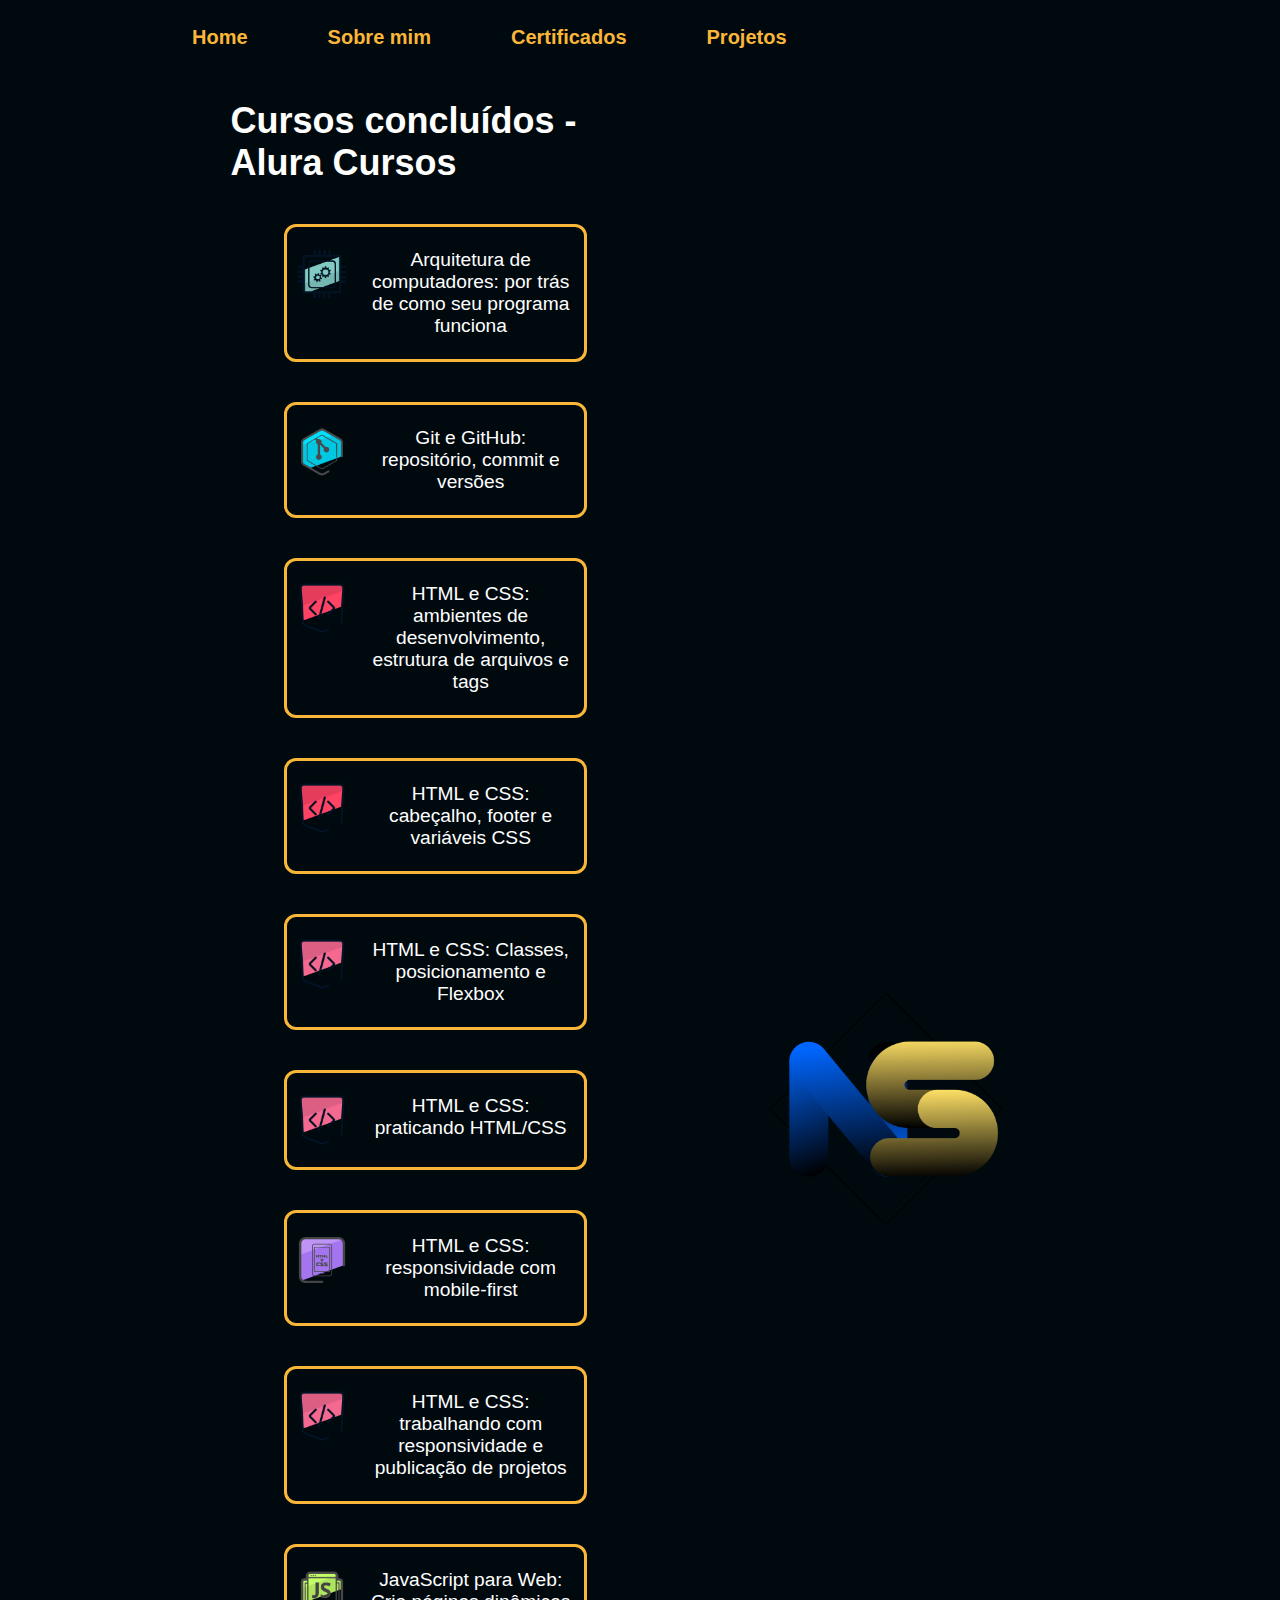
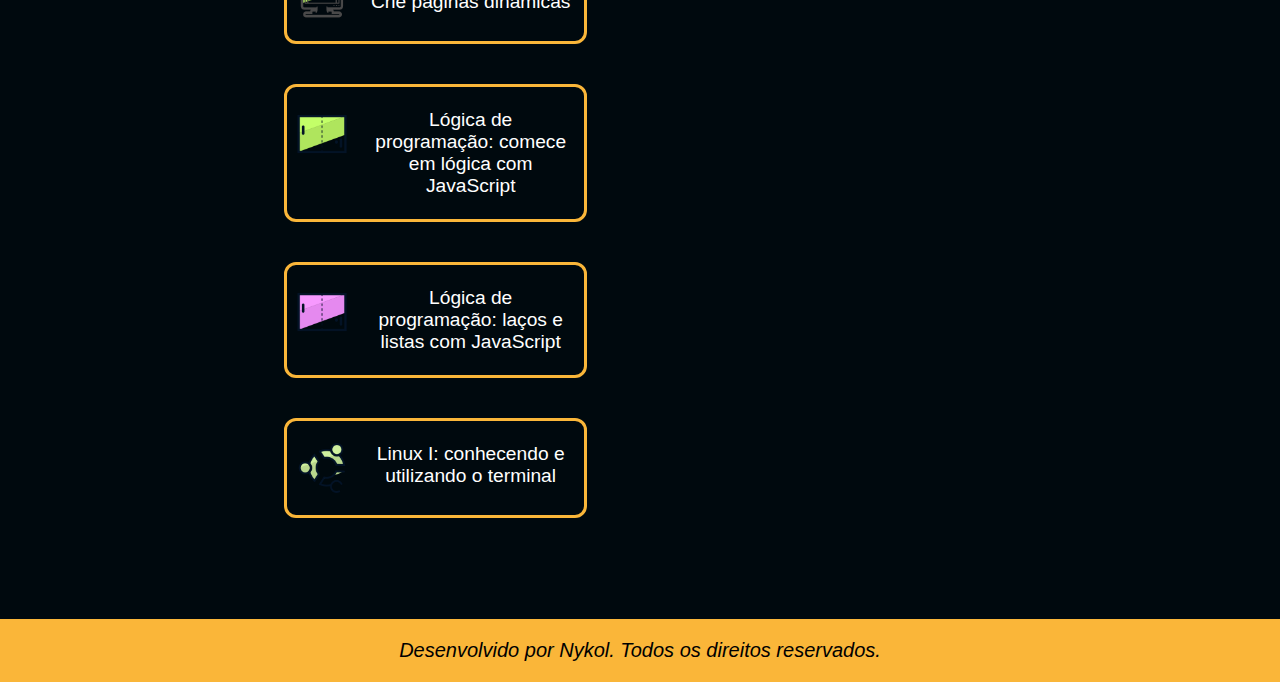
==== certificados/index.html @ b7948d98 "update img certificados" ====
<!DOCTYPE html>
<html lang="pt-br">
<head>
    <meta charset="UTF-8">
    <meta name="viewport" content="width=device-width, initial-scale=1.0">
    <title>Cursos concluídos e certificados</title>
    <link rel="stylesheet" href="../styles/style.css">
    <link rel="icon" href="../assets/ns.png">
</head>
<body>
    <header>
        <nav class="menu"> 
            <a class="menu_link" href="../"> Home</a>
            <a class="menu_link" href="../sobremim/"> Sobre mim</a>
            <a class="menu_link" href="../certificados/"> Certificados</a>
            <a class="menu_link" href="../projetos/"> Projetos</a>
        </nav>
    </header>

    
    <main class="apresentacao">
        <section class="apresentacao_conteudo">

            <h1 class="apresentacao_conteudo_titulo">Cursos concluídos - Alura Cursos</h1>

            <div class="apresentacao_ancoras">
                <a class="apresentacao_ancoras_botoes curso-paragrafo" href="./pdf/arquitetura-computadores.pdf" target="_blank"> <img class="curso-imagem" src="img/arquitetura-computadores-funcionamento-programa_1.png" alt="Curso 1"> Arquitetura de computadores: por trás de como seu programa funciona</a>
            </div>

            <div class="apresentacao_ancoras">
                <a class="apresentacao_ancoras_botoes curso-paragrafo" href="./pdf/repositorio_commit_versoes.pdf" target="_blank"> <img class="curso-imagem" src="img/git-github-repositorio-commit-versoes.png" alt="Curso 2">Git e GitHub: repositório, commit e versões</a>
            </div>

            <div class="apresentacao_ancoras">
                <a class="apresentacao_ancoras_botoes curso-paragrafo" href="./pdf/ambientes_de_desenvolvimento.pdf" target="_blank"> <img class="curso-imagem" src="img/html-css-ambiente-arquivos-tags.png" alt="Curso 3">HTML e CSS: ambientes de desenvolvimento, estrutura de arquivos e tags</a>
            </div>

            <div class="apresentacao_ancoras">
                <a class="apresentacao_ancoras_botoes curso-paragrafo" href="./pdf/cabecalho_footer_variaveis.pdf" target="_blank"> <img class="curso-imagem" src="img/html-css-ambiente-arquivos-tags.png" alt="Curso 4">HTML e CSS: cabeçalho, footer e variáveis CSS</a>
            </div>

            <div class="apresentacao_ancoras">
                <a class="apresentacao_ancoras_botoes curso-paragrafo" href="./pdf/classes_posicionamento_flexbox.pdf" target="_blank"> <img class="curso-imagem" src="img/html-css-classes-posicionamento-flexbox.png" alt="Curso 5">HTML e CSS: Classes, posicionamento e Flexbox</a>
            </div>

            <div class="apresentacao_ancoras">
                <a class="apresentacao_ancoras_botoes curso-paragrafo" href="./pdf/html_css_pratica.pdf" target="_blank"> <img class="curso-imagem" src="img/html-css-classes-posicionamento-flexbox.png" alt="Curso 6">HTML e CSS: praticando HTML/CSS</a>
            </div>

            <div class="apresentacao_ancoras">
                <a class="apresentacao_ancoras_botoes curso-paragrafo" href="./pdf/ responsividade mobilefirst.pdf" target="_blank"> <img class="curso-imagem" src="img/html-css-responsividade-mobile-first.svg" alt="Curso 7">HTML e CSS: responsividade com mobile-first</a>
            </div>

            <div class="apresentacao_ancoras">
                <a class="apresentacao_ancoras_botoes curso-paragrafo" href="./pdf/responsividade_publicacao.pdf" target="_blank"> <img class="curso-imagem" src="img/html-css-classes-posicionamento-flexbox.png" alt="Curso 8">HTML e CSS: trabalhando com responsividade e publicação de projetos</a>
            </div>

            <div class="apresentacao_ancoras">
                <a class="apresentacao_ancoras_botoes curso-paragrafo" href="./pdf/javascript_web.pdf" target="_blank"> <img class="curso-imagem" src="img/javascript-web-paginas-dinamicas.png" alt="Curso 9">JavaScript para Web: Crie páginas dinâmicas</a>
            </div>

            <div class="apresentacao_ancoras">
                <a class="apresentacao_ancoras_botoes curso-paragrafo" href="./pdf/logica_javascript.pdf" target="_blank"> <img class="curso-imagem" src="img/logica-javascript.png" alt="Curso 10">Lógica de programação: comece em lógica com JavaScript</a>
            </div>

            <div class="apresentacao_ancoras">
                <a class="apresentacao_ancoras_botoes curso-paragrafo" href="./pdf/logica_lacos_listas.pdf" target="_blank"> <img class="curso-imagem" src="img/javascript-listas-lacos.png" alt="Curso 11">Lógica de programação: laços e listas com JavaScript</a>
            </div>

            <div class="apresentacao_ancoras">
                <a class="apresentacao_ancoras_botoes curso-paragrafo" href="./pdf/terminal_linux.pdf" target="_blank"> <img class="curso-imagem" src="img/linux-ubuntu.png" alt="Curso 12">Linux I: conhecendo e utilizando o terminal</a>
            </div>


        </section>
        
        <img class="apresentacao_imagem" src="../assets/ns.png" alt="Foto Nykols2">
    </main> 


    <footer> 
        <p>Desenvolvido por Nykol. Todos os direitos reservados.</p>
    </footer>
</body>
</html>
---- styles/style.css ----
* {
    margin: 0;
    padding: 0;
}



body {
    background-color: var(--cor-primaria);
    color: var(--cor-secundaria);
    box-sizing: border-box;
}

.strong-titulo {
    color: var(--cor-terciaria);
}


/* fontes importadas */
@import url('https://fonts.googleapis.com/css2?family=Krona+One&display=swap');
@import url('https://fonts.googleapis.com/css2?family=Lato&display=swap');
@import url('https://fonts.googleapis.com/css2?family=Lato:wght@700&display=swap');

/* variaveis */
:root {
    --cor-primaria: #00090e;
    --cor-secundaria: #ffffff;
    --cor-terciaria: #FAB639; 
    
    --fonte-primaria: 'Krona One', sans-serif;
    --fonte-secundaria: 'Lato', sans-serif;  
}


/* apresentacao geral */

.apresentacao {
    padding: 4% 18%;
    display: flex; 
    flex-direction: row;
    align-items: center;
    justify-content: space-between;
    gap: 80px;
}

.apresentacao_conteudo {
    width: 50%;
    display: flex;
    flex-direction: column;
    gap: 40px;
}

.apresentacao_conteudo_titulo {
    font-family: var(--fonte-primaria);
    font-size: 2.25rem;
}

.apresentacao_conteudo_paragrafo {
    font-family: var(--fonte-secundaria);    
    font-size: 1.5rem;
}

.apresentacao_ancoras {
    display: flex;
    justify-content: space-between;
    flex-direction: column;
    align-items: center;
    gap: 32px;
}




.apresentacao_ancoras_botoes {
    

    font-family: var(--fonte-secundaria);    
    font-weight: 600;
    font-size: 1.5rem;
    text-align: center;
    text-decoration: none;
    color: var(--cor-secundaria);

    width: 55%;
    border-radius: 12px;
    padding: 22px 0;

    border: 3.5px solid var(--cor-terciaria);

    display: flex;
    flex-direction: row;
    justify-content: center;
    gap: 16px;
    

}

.apresentacao_ancoras_botoes:hover {
    background-color: #021B22;
    padding: 3.5%;
}


.apresentacao_imagem {
    width: 40%;
}



/* Certificados */

.curso-paragrafo {
    font-size: 1.2rem;
    font-weight: 400;
    padding-right: 10px;
    width: 70%;
}


.curso-imagem {
    width: 50px;
    height: 50px;
    margin-right: 5px;
    margin-left: 10px;
}

/* Observação projetos */
.observacao {
    margin-top: 1.3em;
    font-size: 20px;
    font-style: italic;
}



header {
    padding: 2% 0% 0% 15%;
}

.menu {
    display: flex;
    flex-direction: row;
    gap: 80px;
}

.menu_link {
    font-family: var(--fonte-secundaria);
    font-size: 1.25rem;
    font-weight: 600;
    color: var(--cor-terciaria);
    text-decoration: none;
}


footer {
    font-style: italic;
    color: black;
    background-color: var(--cor-terciaria);
    padding: 20px;
    text-align: center;
    font-family: var(--fonte-secundaria);    
    font-size: 1.25rem;
    margin-top: 2.5em;
}


/* telas menores */
@media (max-width: 1000px) {

    header {
        padding: 6%;
    }

    .menu {
        justify-content: center;
        gap: 40px;
    }

    .apresentacao {
        flex-direction: column-reverse;
        padding: 5% 5%;
    }

    .apresentacao_conteudo {
        width: auto; /* "auto" ou "100%" */ 
    }
}
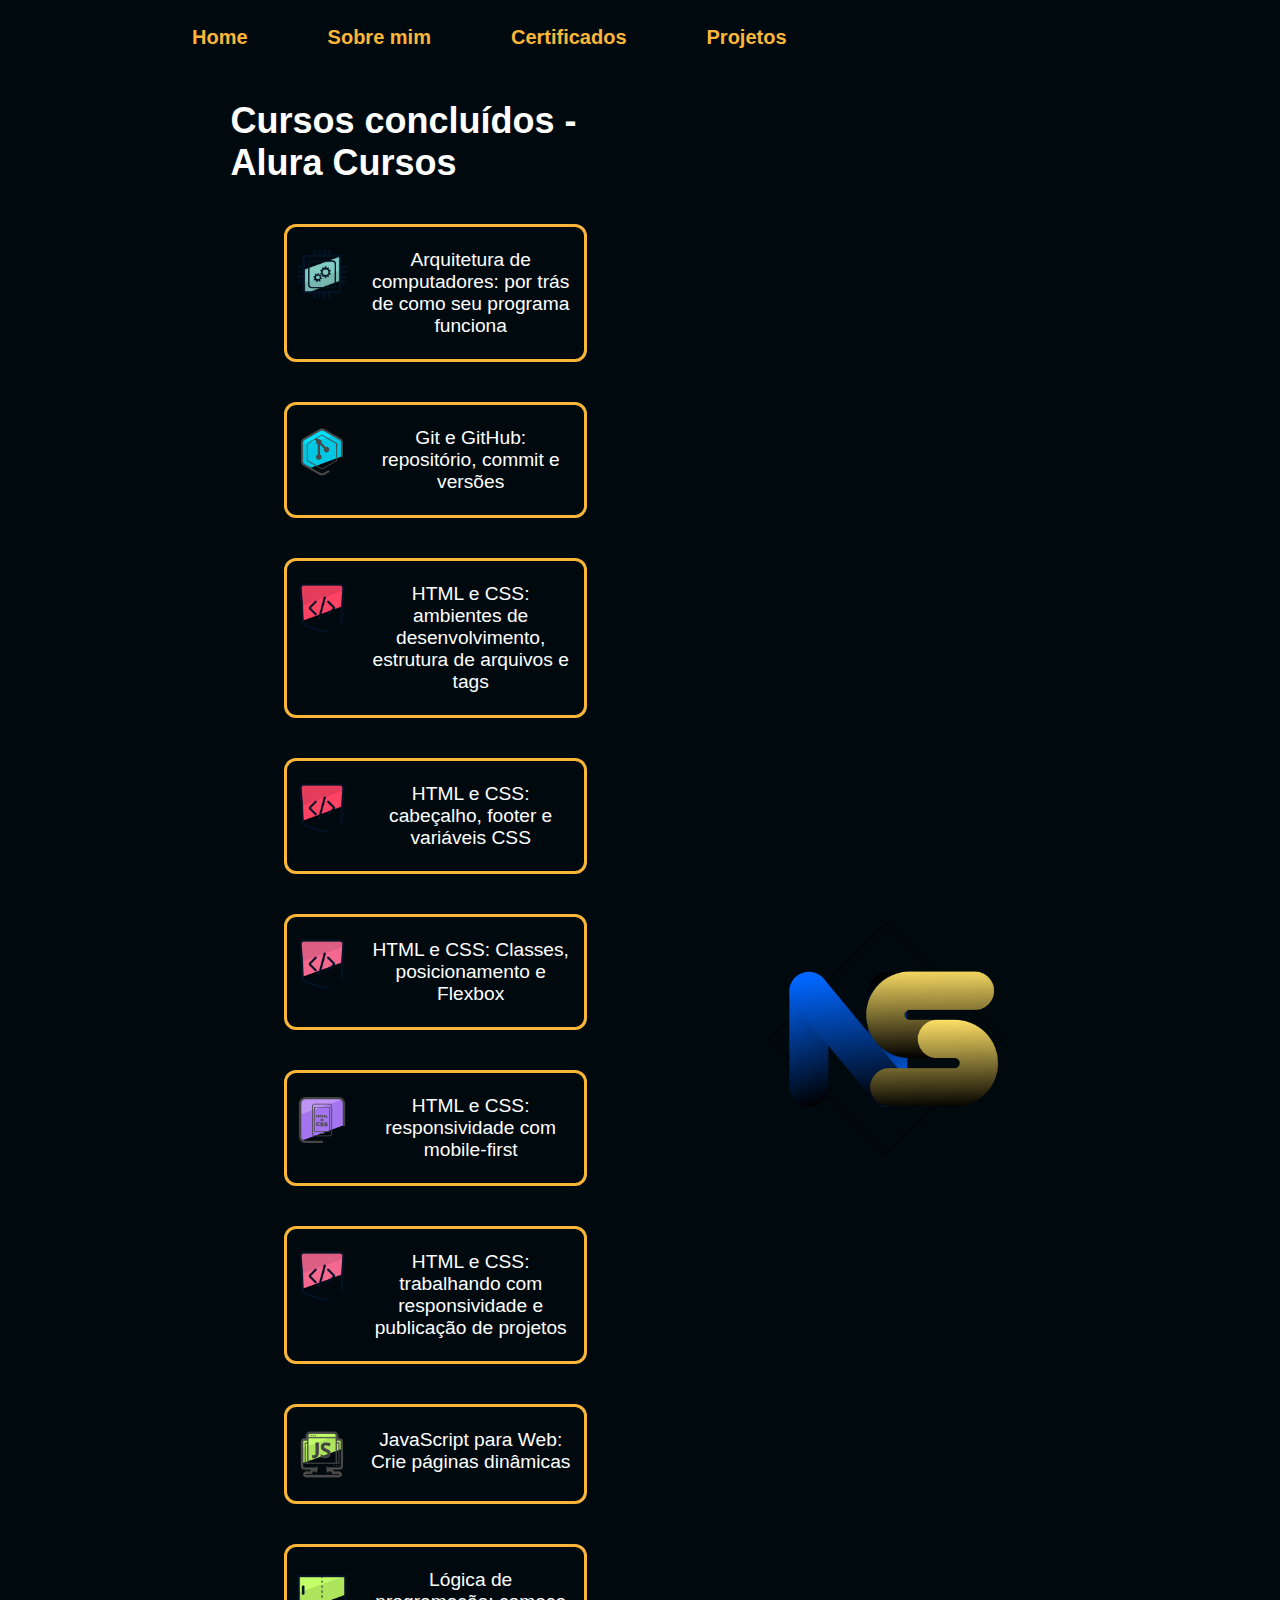
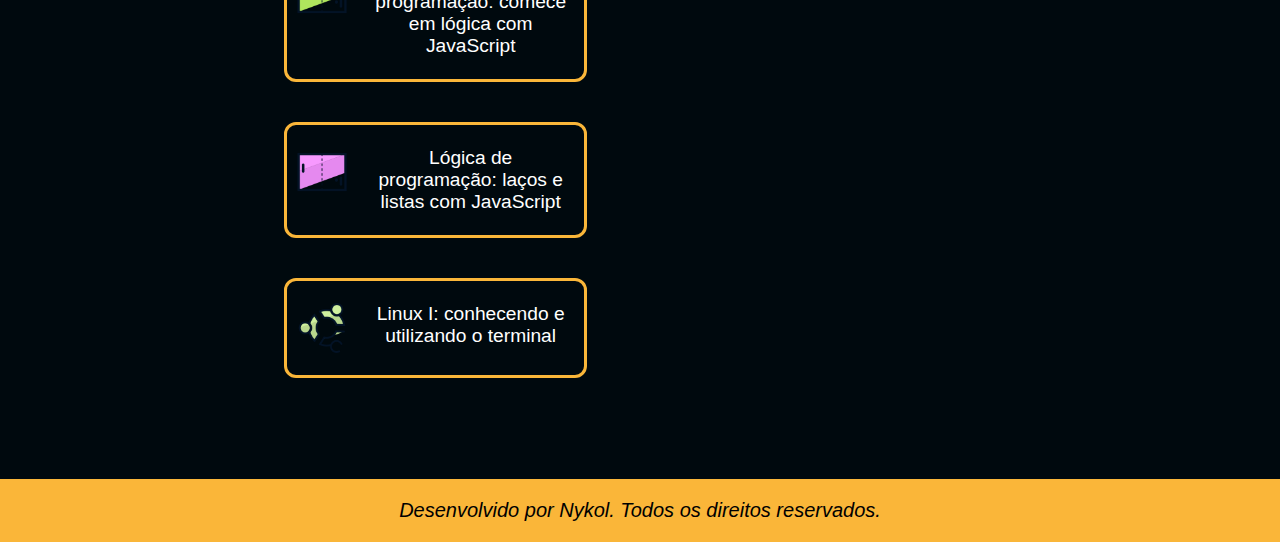
==== commit ef58b07b: "Update certificados" ====
--- a/certificados/index.html
+++ b/certificados/index.html
@@ -44,10 +44,6 @@
             </div>
 
             <div class="apresentacao_ancoras">
-                <a class="apresentacao_ancoras_botoes curso-paragrafo" href="./pdf/html_css_pratica.pdf" target="_blank"> <img class="curso-imagem" src="img/html-css-classes-posicionamento-flexbox.png" alt="Curso 6">HTML e CSS: praticando HTML/CSS</a>
-            </div>
-
-            <div class="apresentacao_ancoras">
                 <a class="apresentacao_ancoras_botoes curso-paragrafo" href="./pdf/ responsividade mobilefirst.pdf" target="_blank"> <img class="curso-imagem" src="img/html-css-responsividade-mobile-first.svg" alt="Curso 7">HTML e CSS: responsividade com mobile-first</a>
             </div>
 
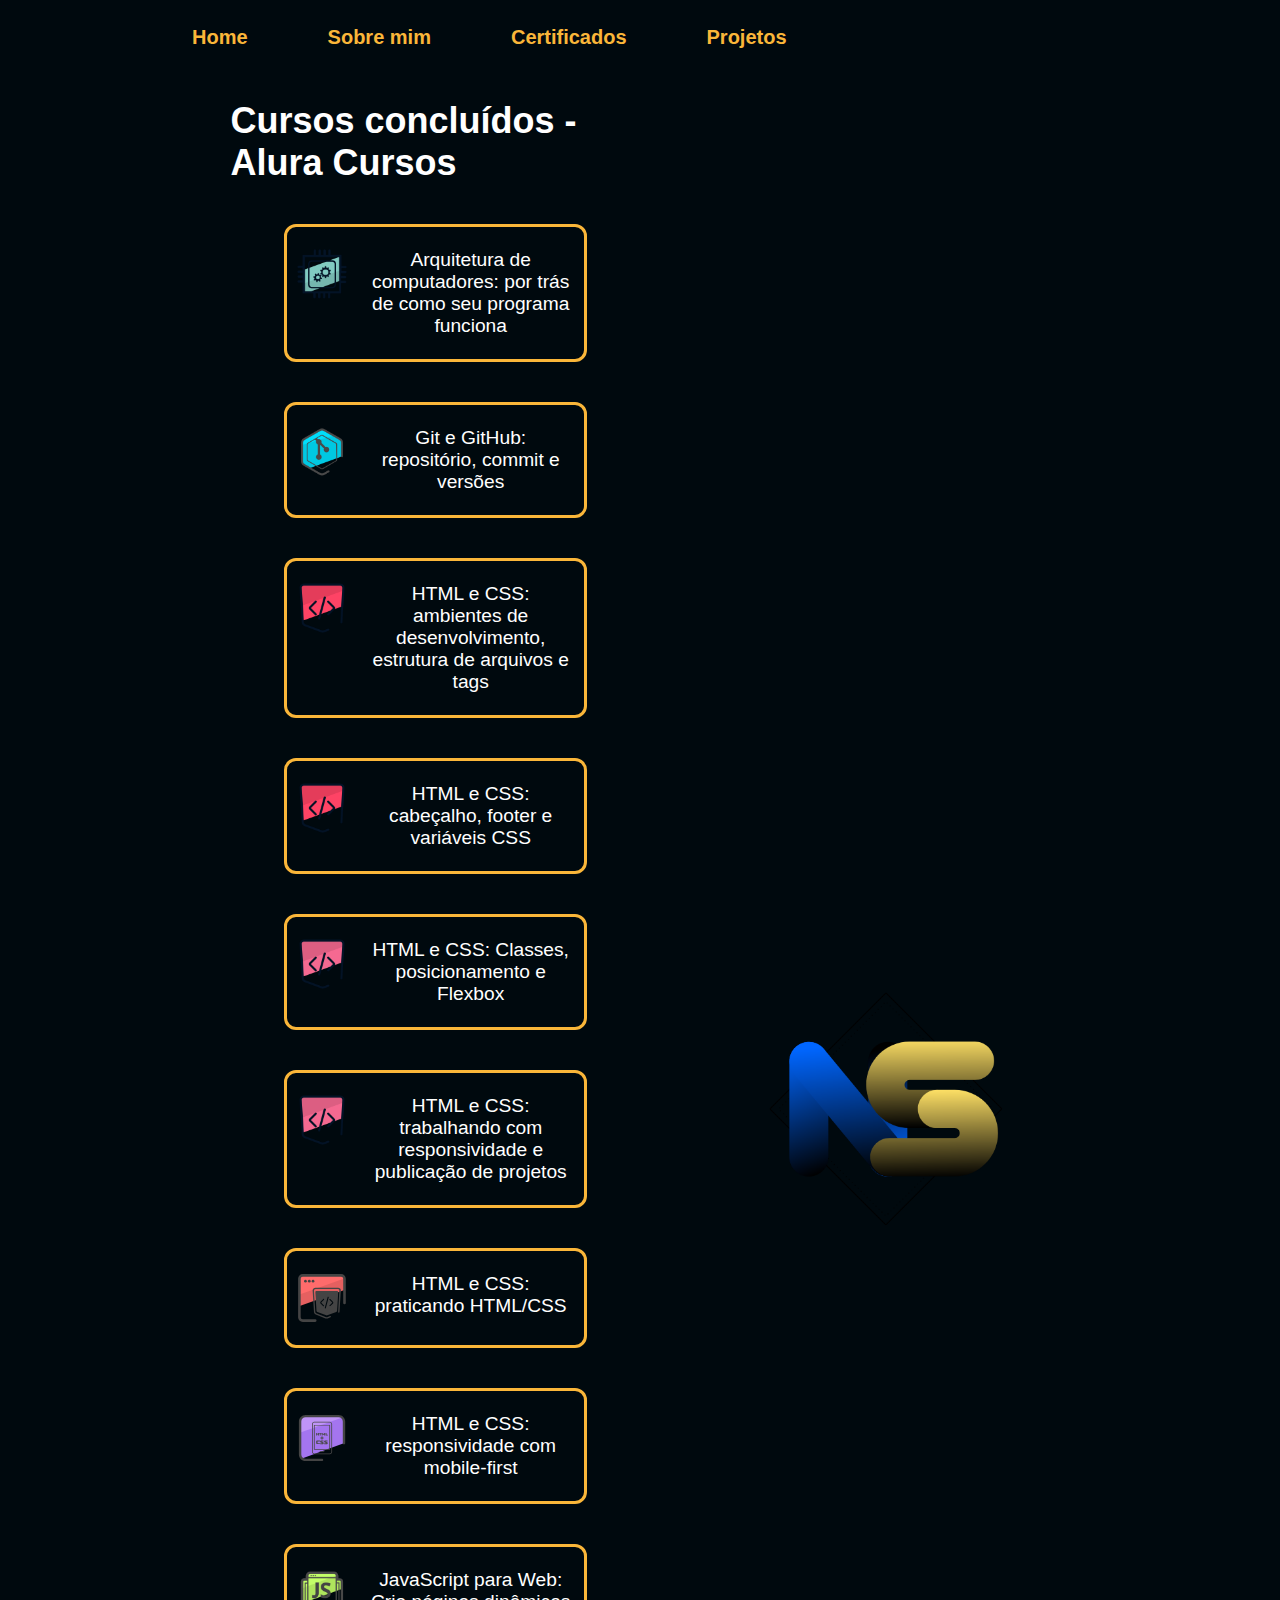
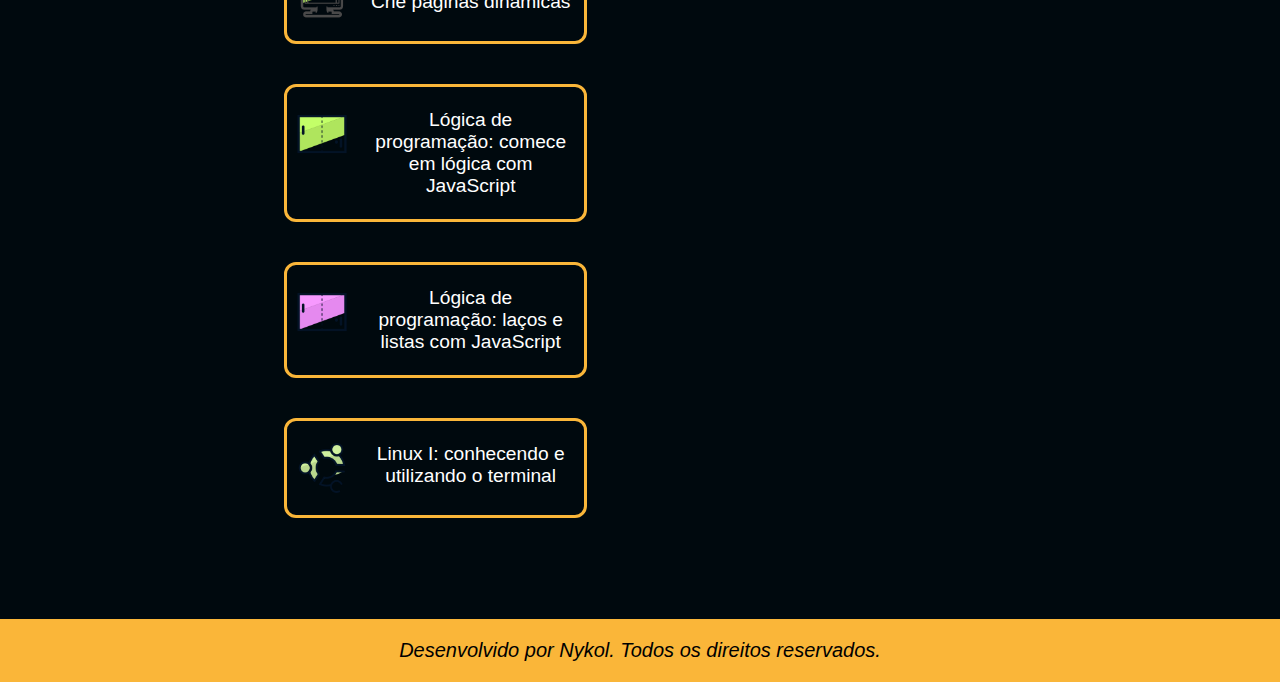
==== commit 8ecabf29: "Update certificados" ====
--- a/certificados/index.html
+++ b/certificados/index.html
@@ -44,11 +44,15 @@
             </div>
 
             <div class="apresentacao_ancoras">
-                <a class="apresentacao_ancoras_botoes curso-paragrafo" href="./pdf/ responsividade mobilefirst.pdf" target="_blank"> <img class="curso-imagem" src="img/html-css-responsividade-mobile-first.svg" alt="Curso 7">HTML e CSS: responsividade com mobile-first</a>
+                <a class="apresentacao_ancoras_botoes curso-paragrafo" href="./pdf/responsividade_publicacao.pdf" target="_blank"> <img class="curso-imagem" src="img/html-css-classes-posicionamento-flexbox.png" alt="Curso 6">HTML e CSS: trabalhando com responsividade e publicação de projetos</a>
             </div>
 
             <div class="apresentacao_ancoras">
-                <a class="apresentacao_ancoras_botoes curso-paragrafo" href="./pdf/responsividade_publicacao.pdf" target="_blank"> <img class="curso-imagem" src="img/html-css-classes-posicionamento-flexbox.png" alt="Curso 8">HTML e CSS: trabalhando com responsividade e publicação de projetos</a>
+                <a class="apresentacao_ancoras_botoes curso-paragrafo" href="./pdf/html_css_pratica.pdf" target="_blank"> <img class="curso-imagem" src="img/html-css-praticando-html-css.svg" alt="Curso 6">HTML e CSS: praticando HTML/CSS</a>
+            </div>
+
+            <div class="apresentacao_ancoras">
+                <a class="apresentacao_ancoras_botoes curso-paragrafo" href="./pdf/ responsividade mobilefirst.pdf" target="_blank"> <img class="curso-imagem" src="img/html-css-responsividade-mobile-first.svg" alt="Curso 7">HTML e CSS: responsividade com mobile-first</a>
             </div>
 
             <div class="apresentacao_ancoras">
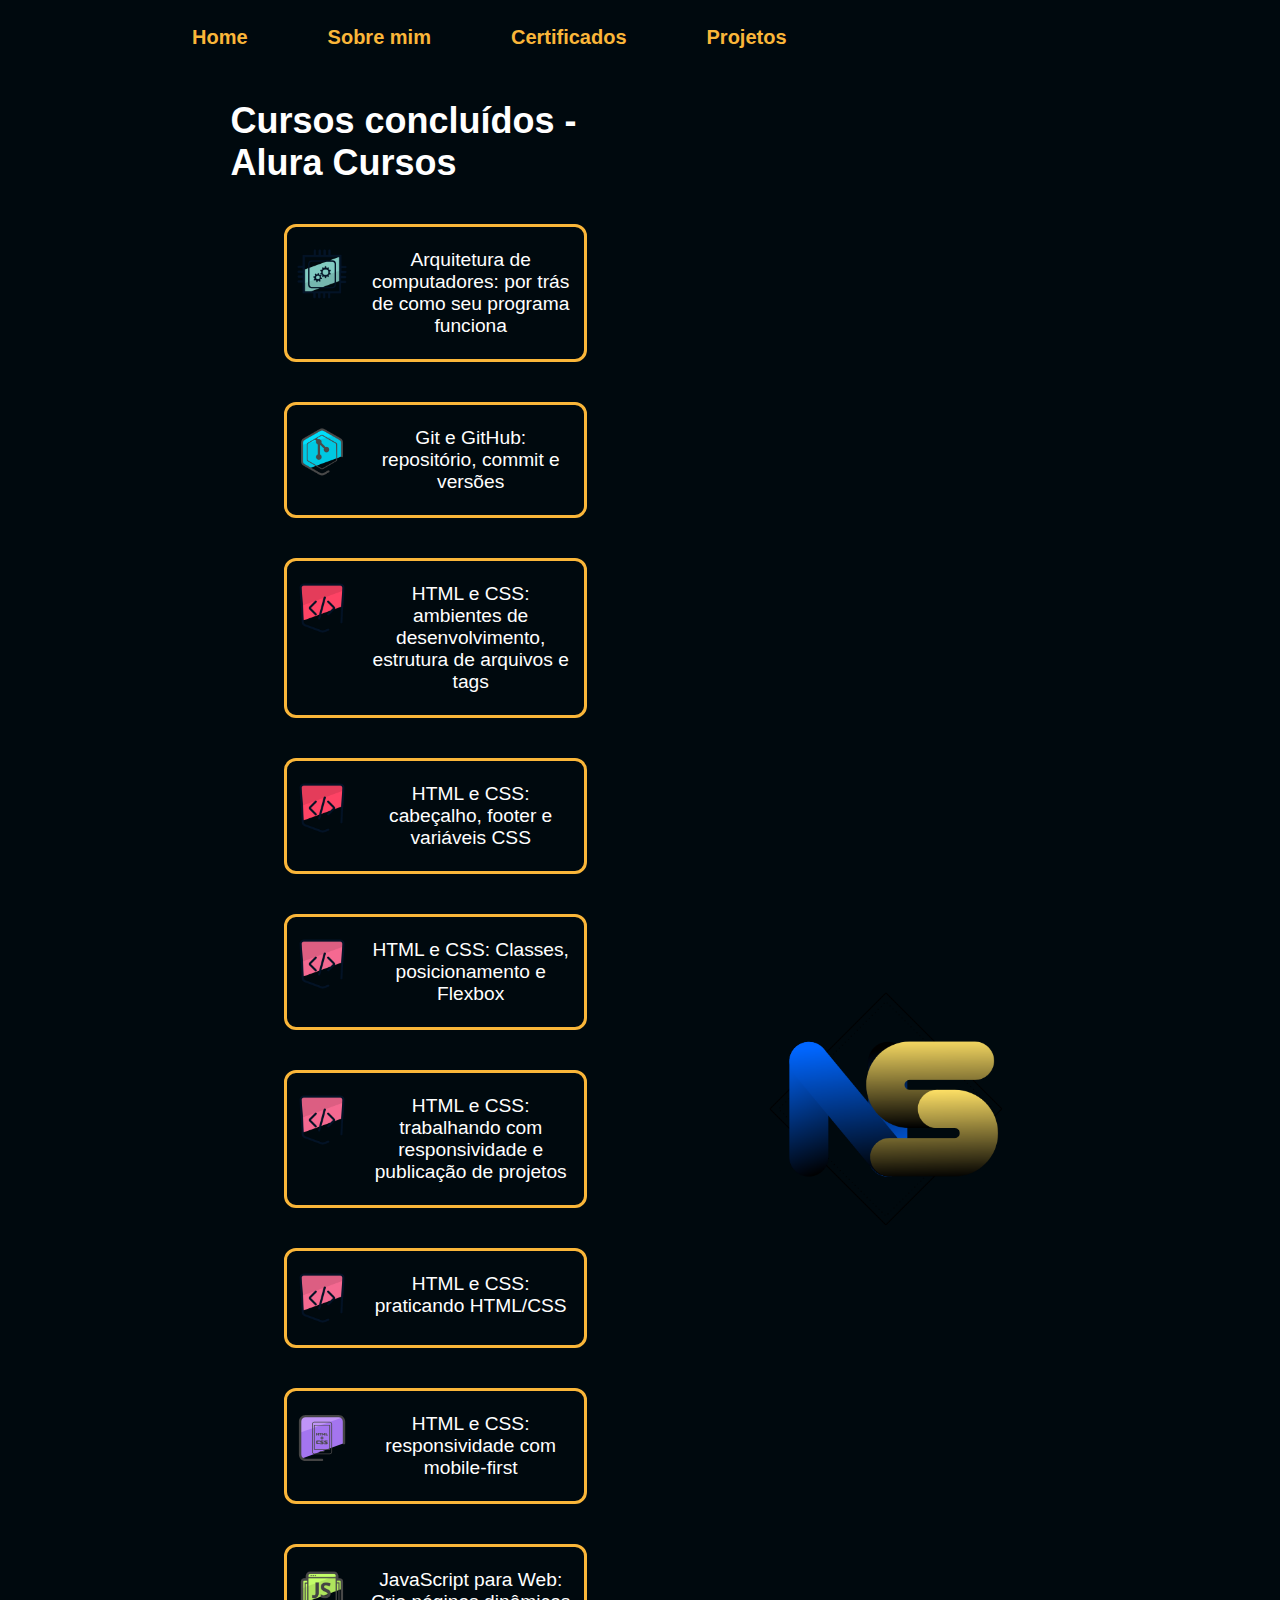
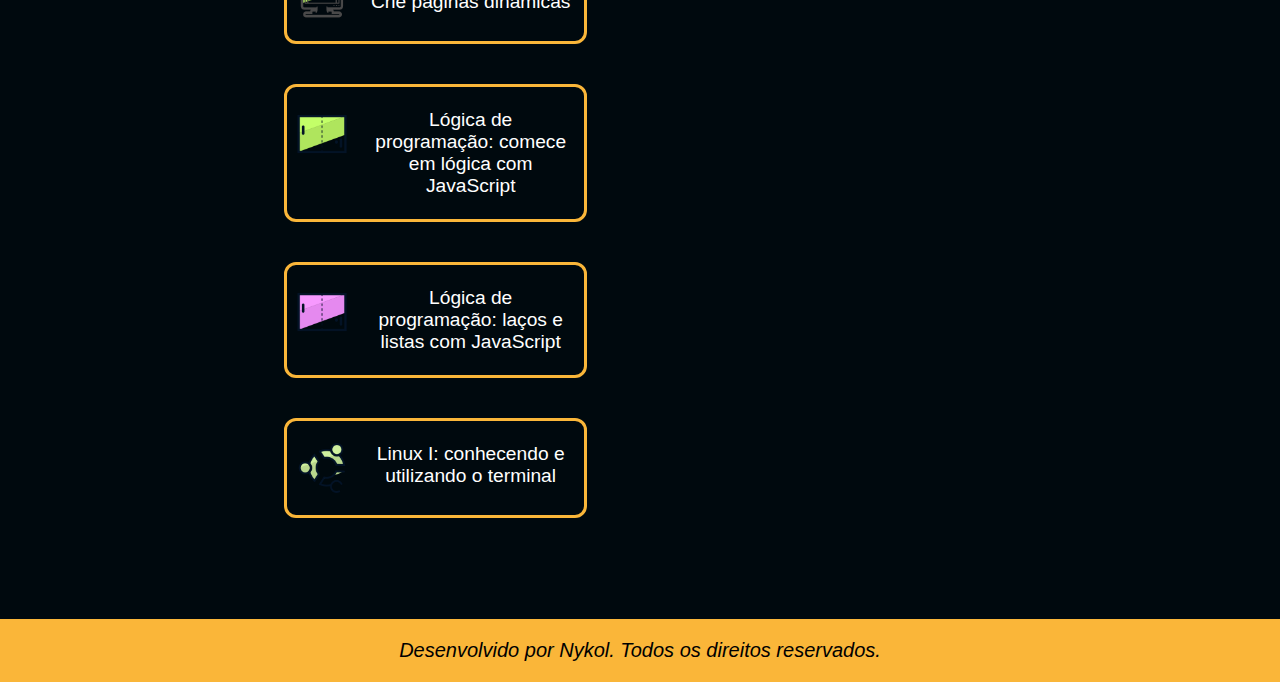
==== commit bffbae0b: "Update certificados" ====
--- a/certificados/index.html
+++ b/certificados/index.html
@@ -48,7 +48,7 @@
             </div>
 
             <div class="apresentacao_ancoras">
-                <a class="apresentacao_ancoras_botoes curso-paragrafo" href="./pdf/html_css_pratica.pdf" target="_blank"> <img class="curso-imagem" src="img/html-css-praticando-html-css.svg" alt="Curso 6">HTML e CSS: praticando HTML/CSS</a>
+                <a class="apresentacao_ancoras_botoes curso-paragrafo" href="./pdf/html_css_pratica.pdf" target="_blank"> <img class="curso-imagem" src="img/html-css-classes-posicionamento-flexbox.png" alt="Curso 6">HTML e CSS: praticando HTML/CSS</a>
             </div>
 
             <div class="apresentacao_ancoras">
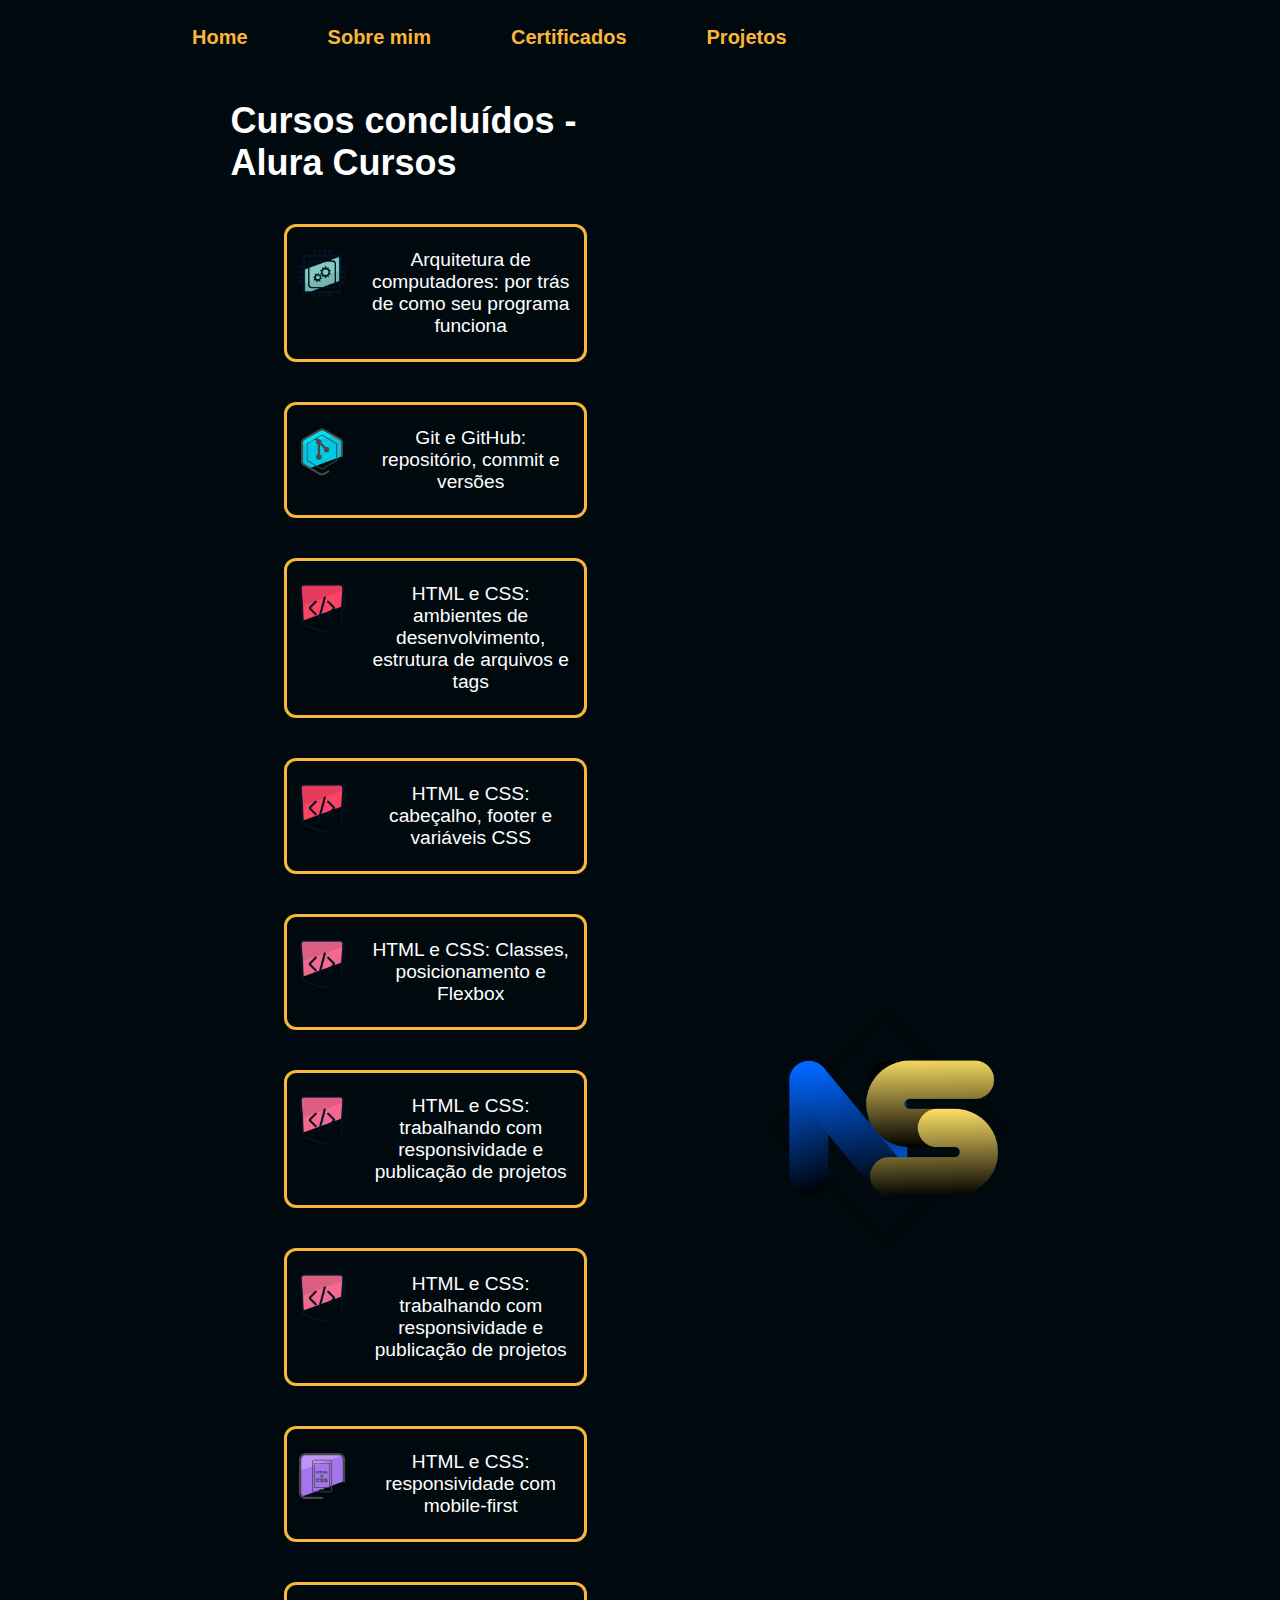
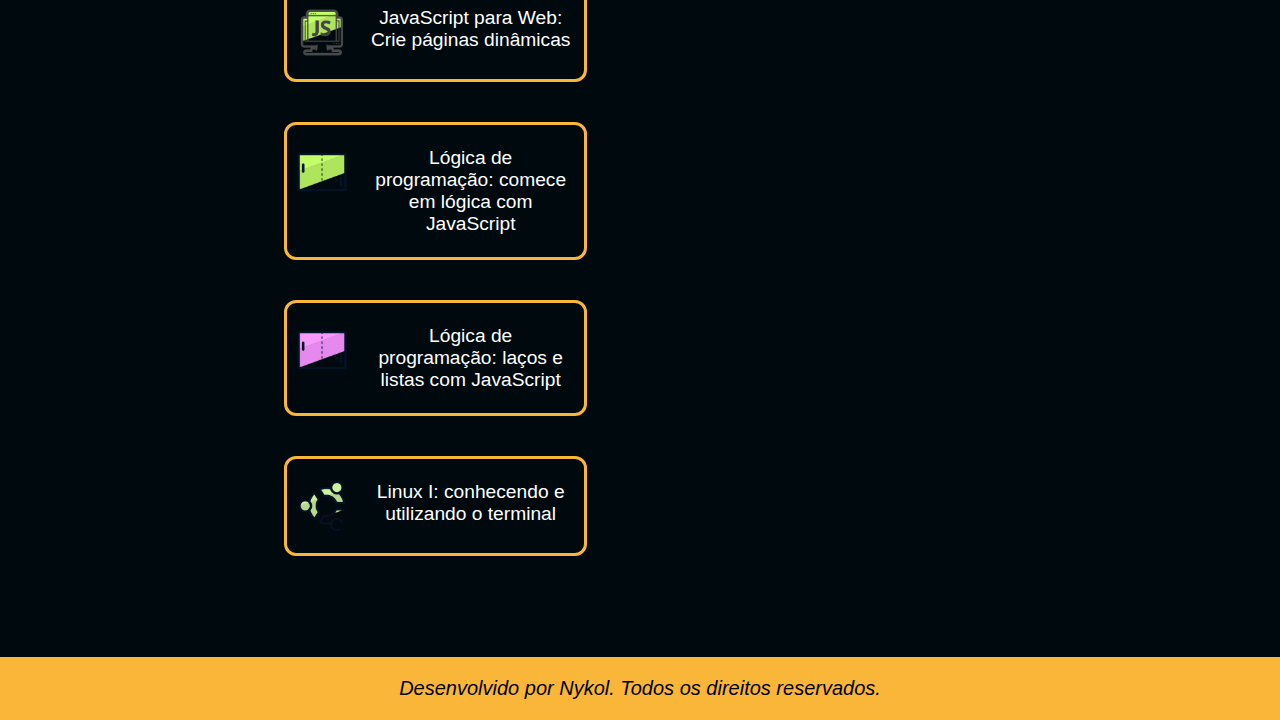
==== commit 659505ad: "Update certificados" ====
--- a/certificados/index.html
+++ b/certificados/index.html
@@ -48,7 +48,7 @@
             </div>
 
             <div class="apresentacao_ancoras">
-                <a class="apresentacao_ancoras_botoes curso-paragrafo" href="./pdf/html_css_pratica.pdf" target="_blank"> <img class="curso-imagem" src="img/html-css-classes-posicionamento-flexbox.png" alt="Curso 6">HTML e CSS: praticando HTML/CSS</a>
+                <a class="apresentacao_ancoras_botoes curso-paragrafo" href="./pdf/html_css_pratica.pdf" target="_blank"> <img class="curso-imagem" src="img/html-css-classes-posicionamento-flexbox.png" alt="Curso 6">HTML e CSS: trabalhando com responsividade e publicação de projetos</a>
             </div>
 
             <div class="apresentacao_ancoras">
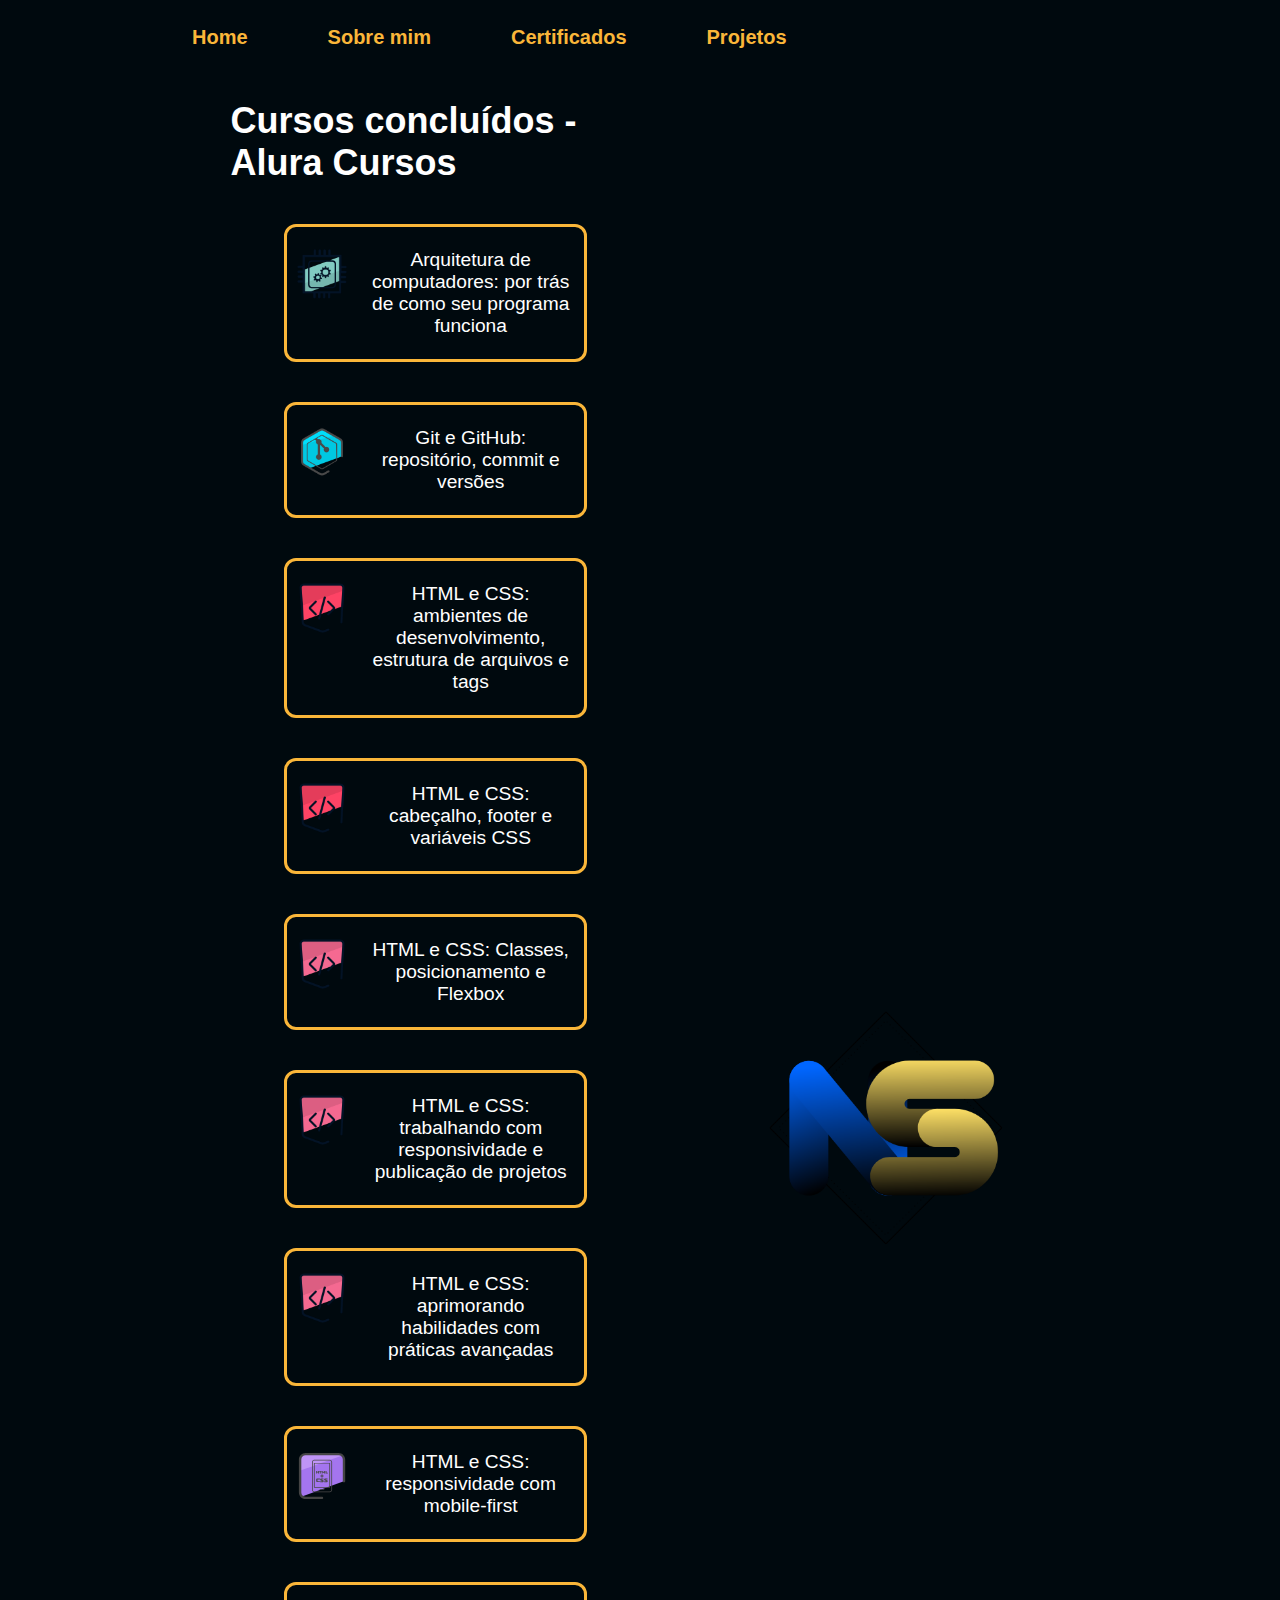
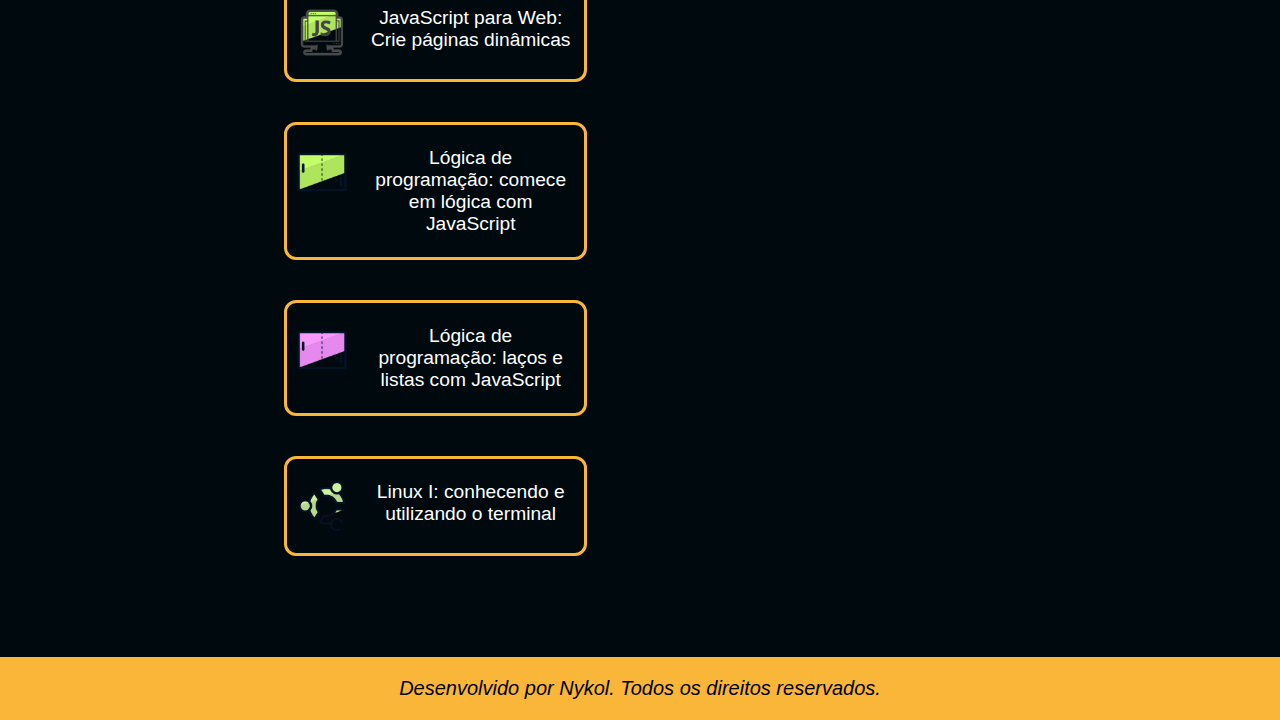
==== commit 94c73d78: "Update certificados" ====
--- a/certificados/index.html
+++ b/certificados/index.html
@@ -48,7 +48,7 @@
             </div>
 
             <div class="apresentacao_ancoras">
-                <a class="apresentacao_ancoras_botoes curso-paragrafo" href="./pdf/html_css_pratica.pdf" target="_blank"> <img class="curso-imagem" src="img/html-css-classes-posicionamento-flexbox.png" alt="Curso 6">HTML e CSS: trabalhando com responsividade e publicação de projetos</a>
+                <a class="apresentacao_ancoras_botoes curso-paragrafo" href="./pdf/html_css_pratica.pdf" target="_blank"> <img class="curso-imagem" src="img/html-css-classes-posicionamento-flexbox.png" alt="Curso 6">HTML e CSS: aprimorando habilidades com práticas avançadas</a>
             </div>
 
             <div class="apresentacao_ancoras">
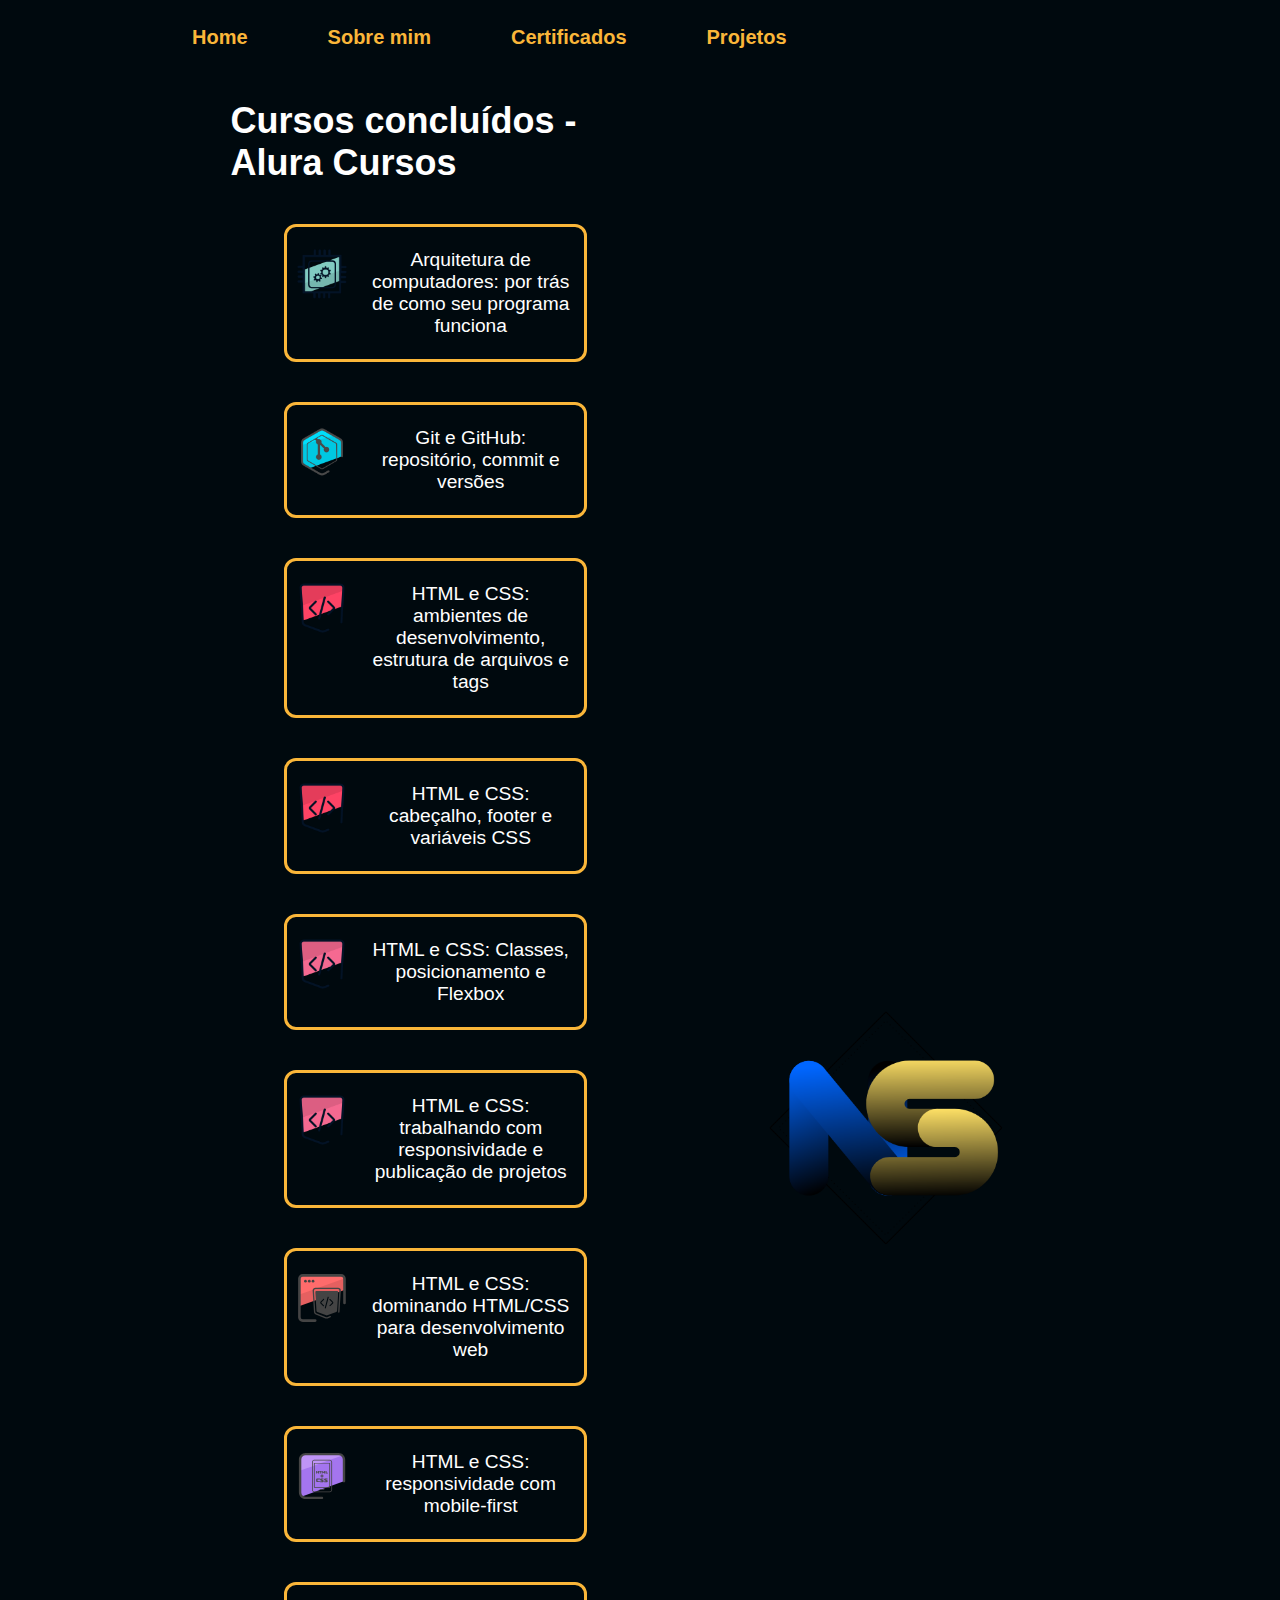
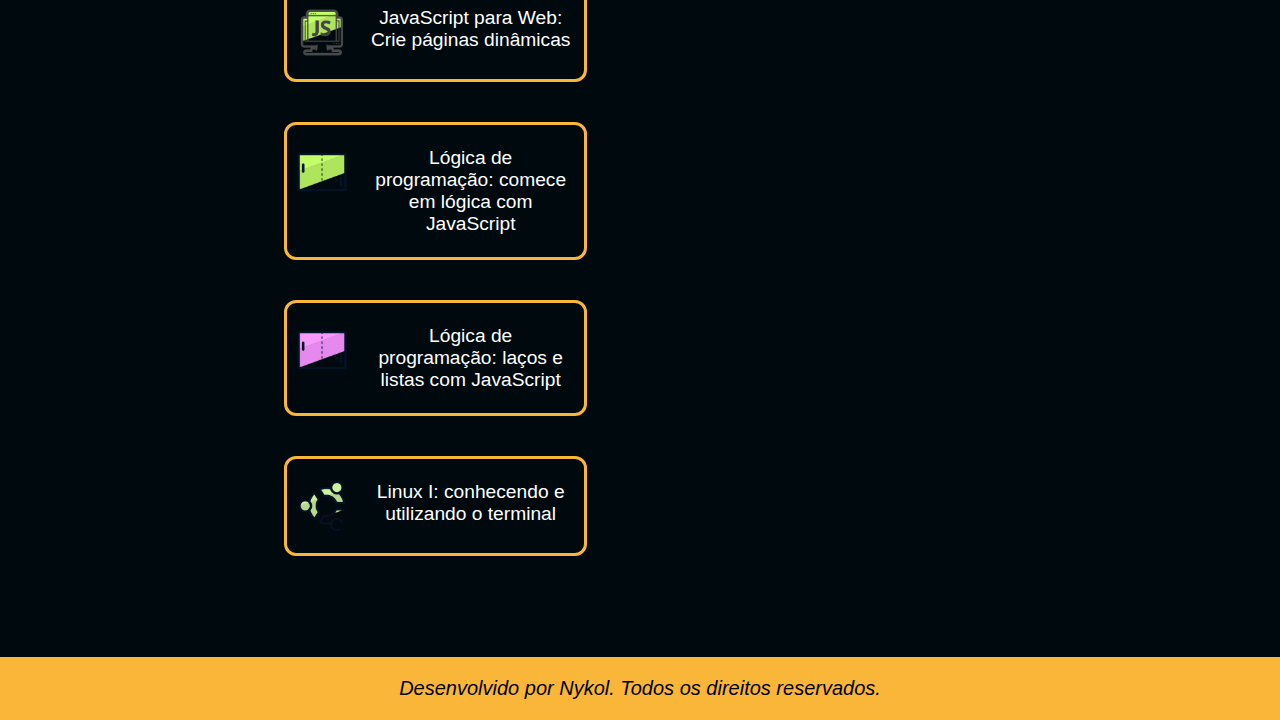
==== commit 0506745d: "Update certificados" ====
--- a/certificados/index.html
+++ b/certificados/index.html
@@ -48,7 +48,7 @@
             </div>
 
             <div class="apresentacao_ancoras">
-                <a class="apresentacao_ancoras_botoes curso-paragrafo" href="./pdf/html_css_pratica.pdf" target="_blank"> <img class="curso-imagem" src="img/html-css-classes-posicionamento-flexbox.png" alt="Curso 6">HTML e CSS: aprimorando habilidades com práticas avançadas</a>
+                <a class="apresentacao_ancoras_botoes curso-paragrafo" href="./pdf/html_css_pratica.pdf" target="_blank"> <img class="curso-imagem" src="img/html-css-praticando-html-css.svg" alt="Curso 6">HTML e CSS: dominando HTML/CSS para desenvolvimento web</a>
             </div>
 
             <div class="apresentacao_ancoras">
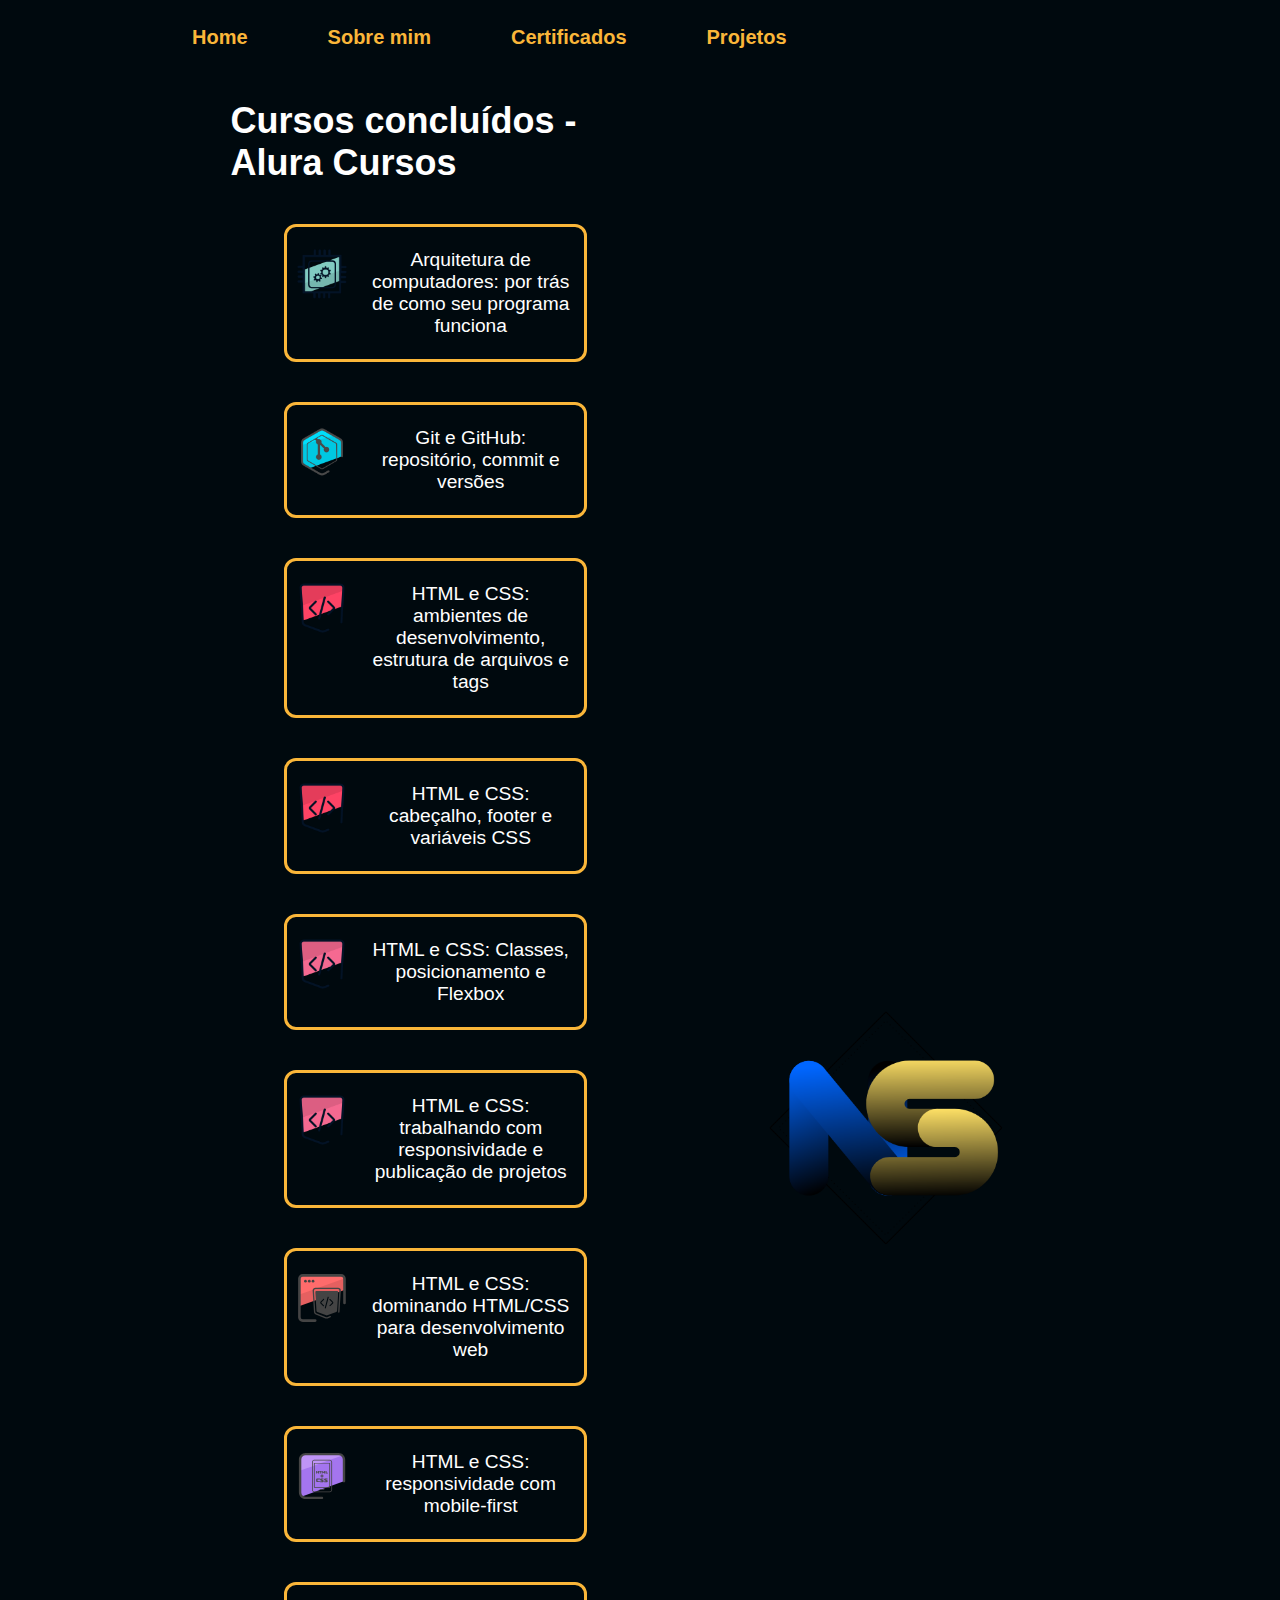
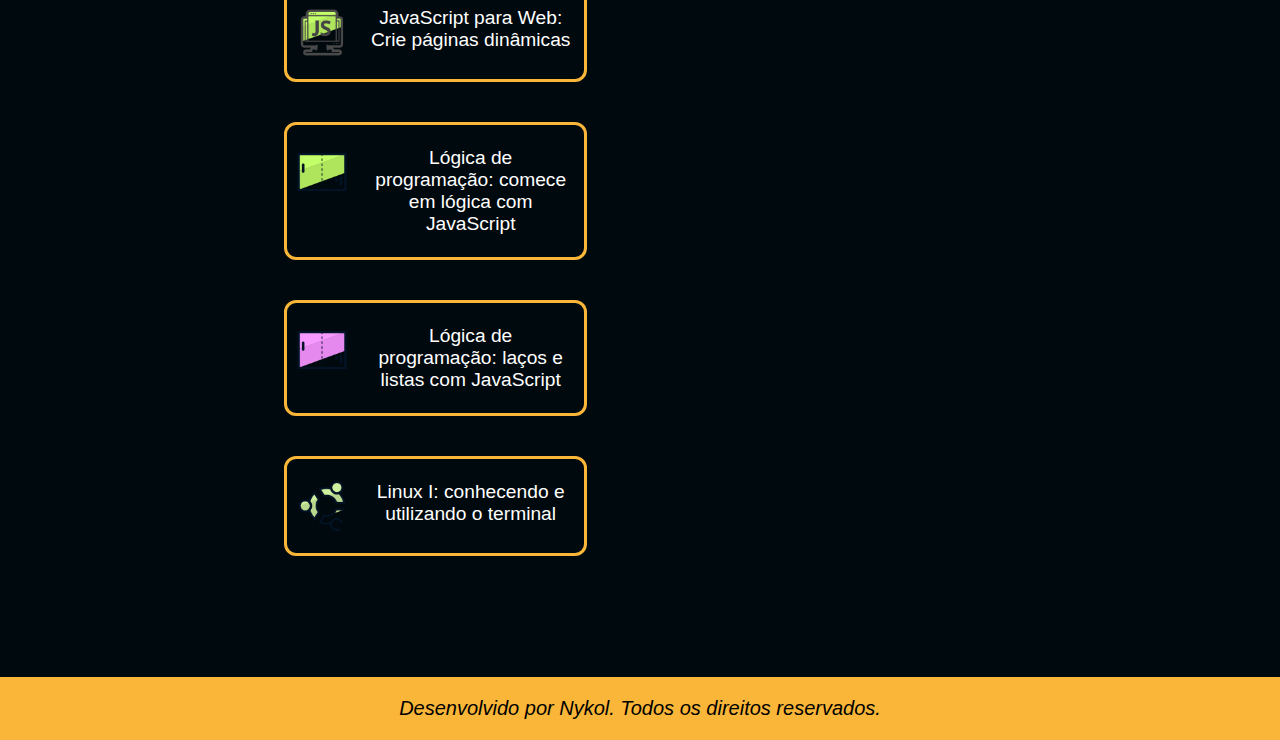
==== commit 52a18f20: "Update certificados" ====
--- a/certificados/index.html
+++ b/certificados/index.html
@@ -48,11 +48,11 @@
             </div>
 
             <div class="apresentacao_ancoras">
-                <a class="apresentacao_ancoras_botoes curso-paragrafo" href="./pdf/html_css_pratica.pdf" target="_blank"> <img class="curso-imagem" src="img/html-css-praticando-html-css.svg" alt="Curso 6">HTML e CSS: dominando HTML/CSS para desenvolvimento web</a>
+                <a class="apresentacao_ancoras_botoes curso-paragrafo" href="./pdf/html_css_pratica.pdf" target="_blank"> <img class="curso-imagem" src="img/html-css-praticando-html-css.svg" alt="Curso 7">HTML e CSS: dominando HTML/CSS para desenvolvimento web</a>
             </div>
 
             <div class="apresentacao_ancoras">
-                <a class="apresentacao_ancoras_botoes curso-paragrafo" href="./pdf/ responsividade mobilefirst.pdf" target="_blank"> <img class="curso-imagem" src="img/html-css-responsividade-mobile-first.svg" alt="Curso 7">HTML e CSS: responsividade com mobile-first</a>
+                <a class="apresentacao_ancoras_botoes curso-paragrafo" href="./pdf/ responsividade mobilefirst.pdf" target="_blank"> <img class="curso-imagem" src="img/html-css-responsividade-mobile-first.svg" alt="Curso 8">HTML e CSS: responsividade com mobile-first</a>
             </div>
 
             <div class="apresentacao_ancoras">
--- a/styles/style.css
+++ b/styles/style.css
@@ -160,7 +160,7 @@
     text-align: center;
     font-family: var(--fonte-secundaria);    
     font-size: 1.25rem;
-    margin-top: 2.5em;
+    margin-top: 3.5em;
 }
 
 
